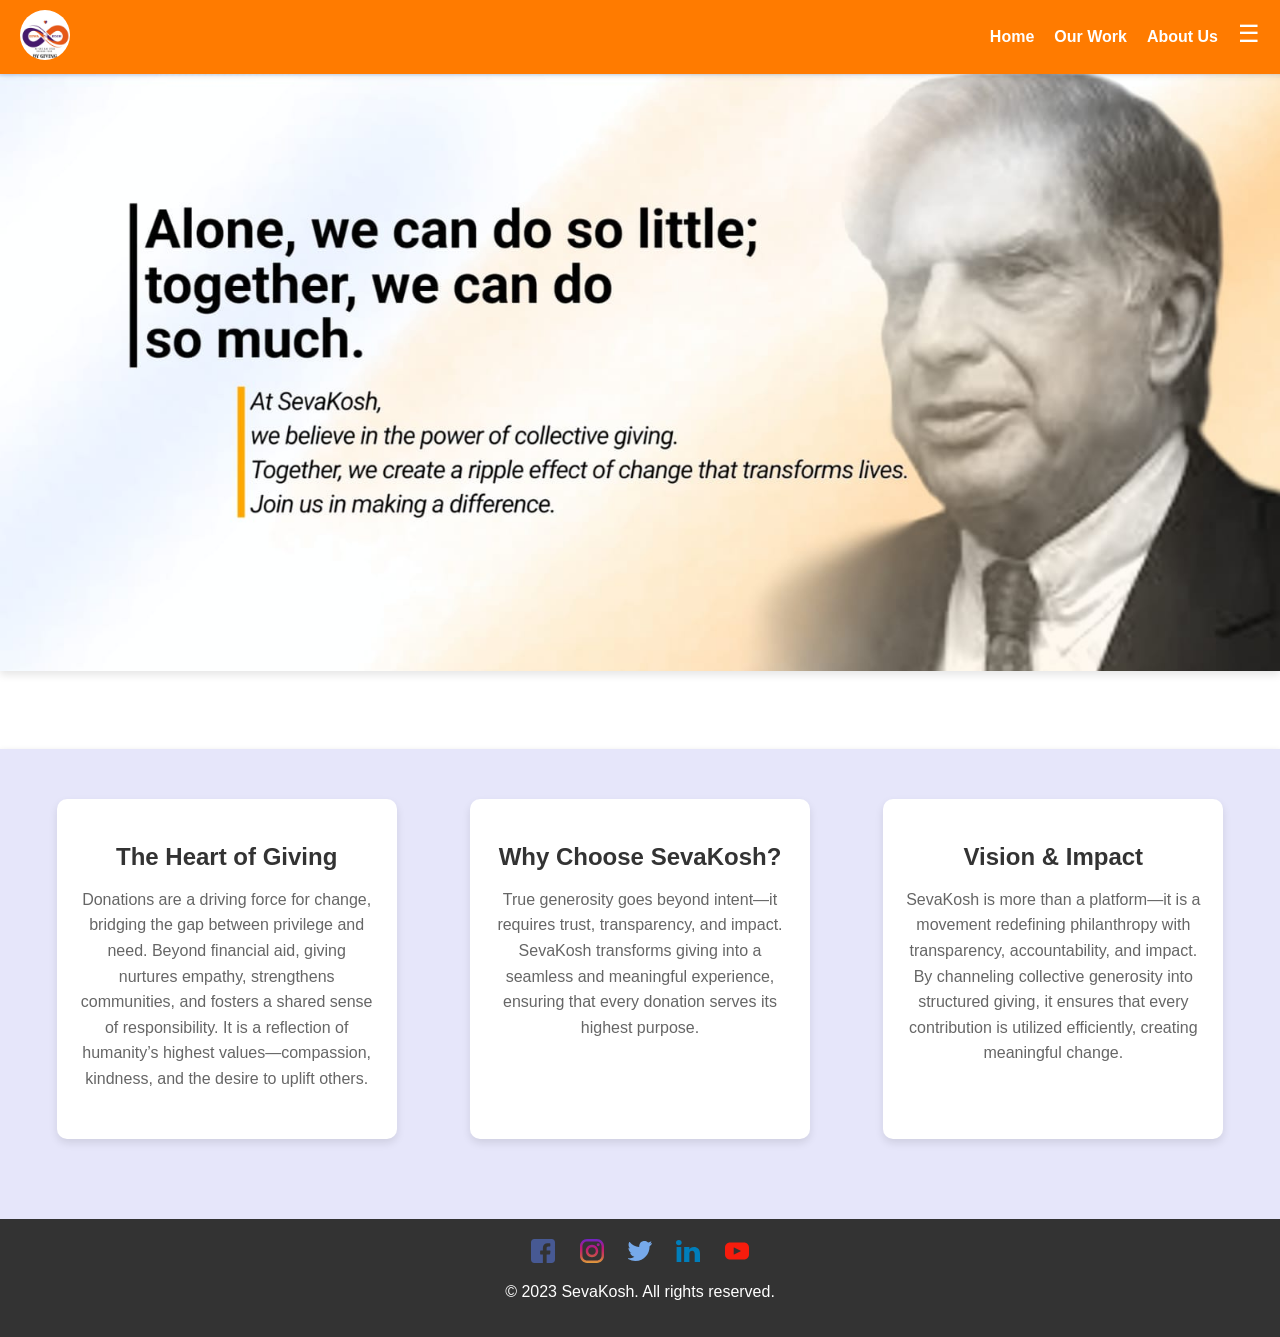
==== index.html @ 089294e7 "Add files via upload" ====
<!DOCTYPE html>
<html lang="en">
<head>
  <meta charset="UTF-8">
  <meta name="viewport" content="width=device-width, initial-scale=1.0">
  <title>About Us - SevaKosh</title>
  <link rel="stylesheet" href="styles.css">
</head>
<body>
  <!-- Header Section -->
  <header class="header">
    <div class="logo">
      <a href="index.html"><img src="public/logo.jpg" alt="SevaKosh Logo"></a>
    </div>
    <nav class="nav">
      <ul class="nav-links">
        <li><a href="index.html">Home</a></li>
        <li><a href="our-work.html">Our Work</a></li>
        <li><a href="about-us.html">About Us</a></li>        
        <li><button id="menu-button">&#9776;</button></li>
      </ul>
    </nav>
    <div class="expanded-menu" id="expanded-menu">
      <ul>
        <li><a href="our-team.html">Our Team</a></li>
        <li><a href="terms-and-conditions.html">Terms and Conditions</a></li>
        <li><a href="privacy-policy.html">Privacy Policy</a></li>
        <li><a href="support-faq.html">Support and FAQs</a></li>
        <li><a href="contact-us.html">Contact Us</a></li>
      </ul>
    </div>
  </header>

  <!-- Main Content Section -->
  <main>


    <div>
        <img class="team-image" src="public/ratan-tata.jpg" alt="SevaKosh Team">
    </div>


    <!-- <section class="about-us">
      <h1>About SevaKosh</h1>
    </section> -->

    <!-- Quotes Section -->
<section class="quotes-section">
  <div class="quote-block" id="quote1">
    <h3>The Heart of Giving</h3>
    <p>
      Donations are a driving force for change, bridging the gap between privilege and need. Beyond financial aid, giving nurtures empathy, strengthens communities, and fosters a shared sense of responsibility. It is a reflection of humanity’s highest values—compassion, kindness, and the desire to uplift others.
    </p>
  </div>

  <div class="quote-block" id="quote2">
    <h3>Why Choose SevaKosh?</h3>
    <p>
      True generosity goes beyond intent—it requires trust, transparency, and impact. SevaKosh transforms giving into a seamless and meaningful experience, ensuring that every donation serves its highest purpose.
    </p>
  </div>

  <div class="quote-block" id="quote3">
    <h3>Vision & Impact</h3>
    <p>
      SevaKosh is more than a platform—it is a movement redefining philanthropy with transparency, accountability, and impact. By channeling collective generosity into structured giving, it ensures that every contribution is utilized efficiently, creating meaningful change.
    </p>
  </div>
</section>

  </main>
  

  <!-- Footer Section -->
  <footer class="footer">

    <div class="social-media">
      <a href="https://facebook.com/sevakosh" target="_blank"><img src="public/facebook-svgrepo-com.svg" alt="Facebook"></a>

      <a href="https://instagram.com/sevakosh" target="_blank"><img src="public/instagram-svgrepo-com.svg" alt="Instagram"></a>

      <a href="https://twitter.com/sevakosh" target="_blank"><img src="public/twitter-svgrepo-com.svg" alt="Twitter"></a>

      <a href="https://linkedin.com/sevakosh" target="_blank"><img src="public/linkedin-color-svgrepo-com.svg" alt="LinkedIn"></a>

      <a href="https://youtube.com" target="_blank"><img src="public/youtube-svgrepo-com.svg" alt="YouTube"></a>

    </div>
    <p>&copy; 2023 SevaKosh. All rights reserved.</p>
  </footer>

  <script src="script.js"></script>
</body>
</html>
---- styles.css ----
/* General Styles */
body {
    margin: 0;
    margin-top: 74px;
    /* Ensure the header does not overlap the content */
    font-family: Arial, sans-serif;
}


.header {
    display: flex;
    justify-content: space-between;
    align-items: center;
    padding: 10px 20px;
    background-color: #ff7b00;
    box-shadow: 0 2px 5px rgba(0, 0, 0, 0.1);

    /* make the header fixed at top the top */
    position: fixed;
    top: 0;
    width: 100%;
    /*ensure the header spans the full width of the screen */
    z-index: 1000;
    /* Ensure the header is above other elements */

}

.logo img {
    border-radius: 50%;
    height: 50px;
}

.nav-links {
    padding-right: 40px;
    list-style: none;
    display: flex;
    gap: 20px;
}

.nav-links a {
    text-decoration: none;
    color: #ffffff;
    font-weight: bolder;
}

#menu-button {
    background: none;
    color: #ffffff;
    border: none;
    font-size: 24px;
    cursor: pointer;
    margin: 0;
    padding: 0;
    line-height: 0.5;
    transition: transform 0.3s ease-in-out;
}

#menu-button.rotate {
    transform: rotate(90deg);
}

/* Expanded Menu Styles */
.expanded-menu {
    position: absolute;
    top: 60px;
    /* Position below the header */
    right: 0;
    width: 100%;
    background-color: #ff7b00;
    padding: 10px;
    box-shadow: 0 4px 8px rgba(0, 0, 0, 0.1);
    overflow: hidden;

    /* Initial State (Hidden) */
    max-height: 0;
    /* Collapse the menu vertically */
    opacity: 0;
    /* Fully transparent */
    transform: translateY(-20px);
    /* Slightly moved up */
    transition: all 0.3s ease-in-out;
    /* Smooth transition */
}

/* Final State (Visible) */
.expanded-menu.active {
    max-height: 300px;
    /* Expand the menu */
    opacity: 1;
    /* Fully visible */
    transform: translateY(0);
    /* Reset position */
}

.expanded-menu ul {
    list-style: none;
    padding: 10px;
    padding-left: 30px;
}

.expanded-menu ul li {
    margin: 10px 0;
    border-bottom: 1px solid #ffb36b;
}

.expanded-menu ul li a {
    text-decoration: none;
    color: #333;
    font-weight: bold;
}

.about-us {
    padding: 50px 20px;
    text-align: center;
}

.about-us h1 {
    font-size: 2.5rem;
    margin-bottom: 10px;
}

.about-us h2 {
    font-size: 1.5rem;
    margin-bottom: 20px;
}

.about-us p {
    font-size: 1rem;
    line-height: 1.6;
    margin-bottom: 20px;
}

.about-us button {
    padding: 10px 20px;
    background-color: #007BFF;
    color: white;
    border: none;
    border-radius: 5px;
    cursor: pointer;
}

.footer {
    background-color: #333;
    color: white;
    text-align: center;
    padding: 20px;
}

.social-media {
    margin-bottom: 10px;
}

.social-media a {
    margin: 0 10px;
}

.social-media img {
    width: 24px;
    height: 24px;
}
/* Tata Section */
.team-image {
    width: 100%;
    box-shadow: 0 4px 8px rgba(0, 0, 0, 0.1);
}

/* Quotes Section */
.quotes-section {
    display: flex;
    justify-content: space-around;
    align-items: center;
    flex-wrap: wrap;
    /* Allows wrapping on smaller screens */
    padding: 50px 20px;
    background-color: lavender;
    /* Background color for the section */
    margin-top: 74px;
    /* Add spacing below the fixed header */
    box-shadow: 0 4px 8px rgba(0, 0, 0, 0.2);
    /* Subtle shadow for depth */
}

.quote-block {
    width: 300px;
    /* Square block size */
    height: 300px;
    background-color: #ffffff;
    /* White background for contrast */
    box-shadow: 0 4px 8px rgba(0, 0, 0, 0.1);
    /* Subtle shadow for depth */
    border-radius: 10px;
    /* Rounded corners */
    padding: 20px;
    text-align: center;
    transition: transform 0.5s ease-in-out, opacity 0.5s ease-in-out;
    /* Smooth animation */
    transform: translateY(50px);
    /* Start off-screen */
    opacity: 0;
    /* Start invisible */
}

.quote-block h3 {
    font-size: 1.5rem;
    margin-bottom: 10px;
    color: #333;
}

.quote-block p {
    font-size: 1rem;
    line-height: 1.6;
    color: #666;
}

/* Animation Classes */
.quote-block.animate {
    transform: translateY(0);
    /* Slide into view */
    opacity: 1;
    /* Fade in */
}

/* Media Quary for Mobile view */
@media (max-width: 768px) {
    .quotes-section {
        flex-direction: column;
        align-items: center;
    }
}

.quote-block {
    margin-bottom: 30px;
}
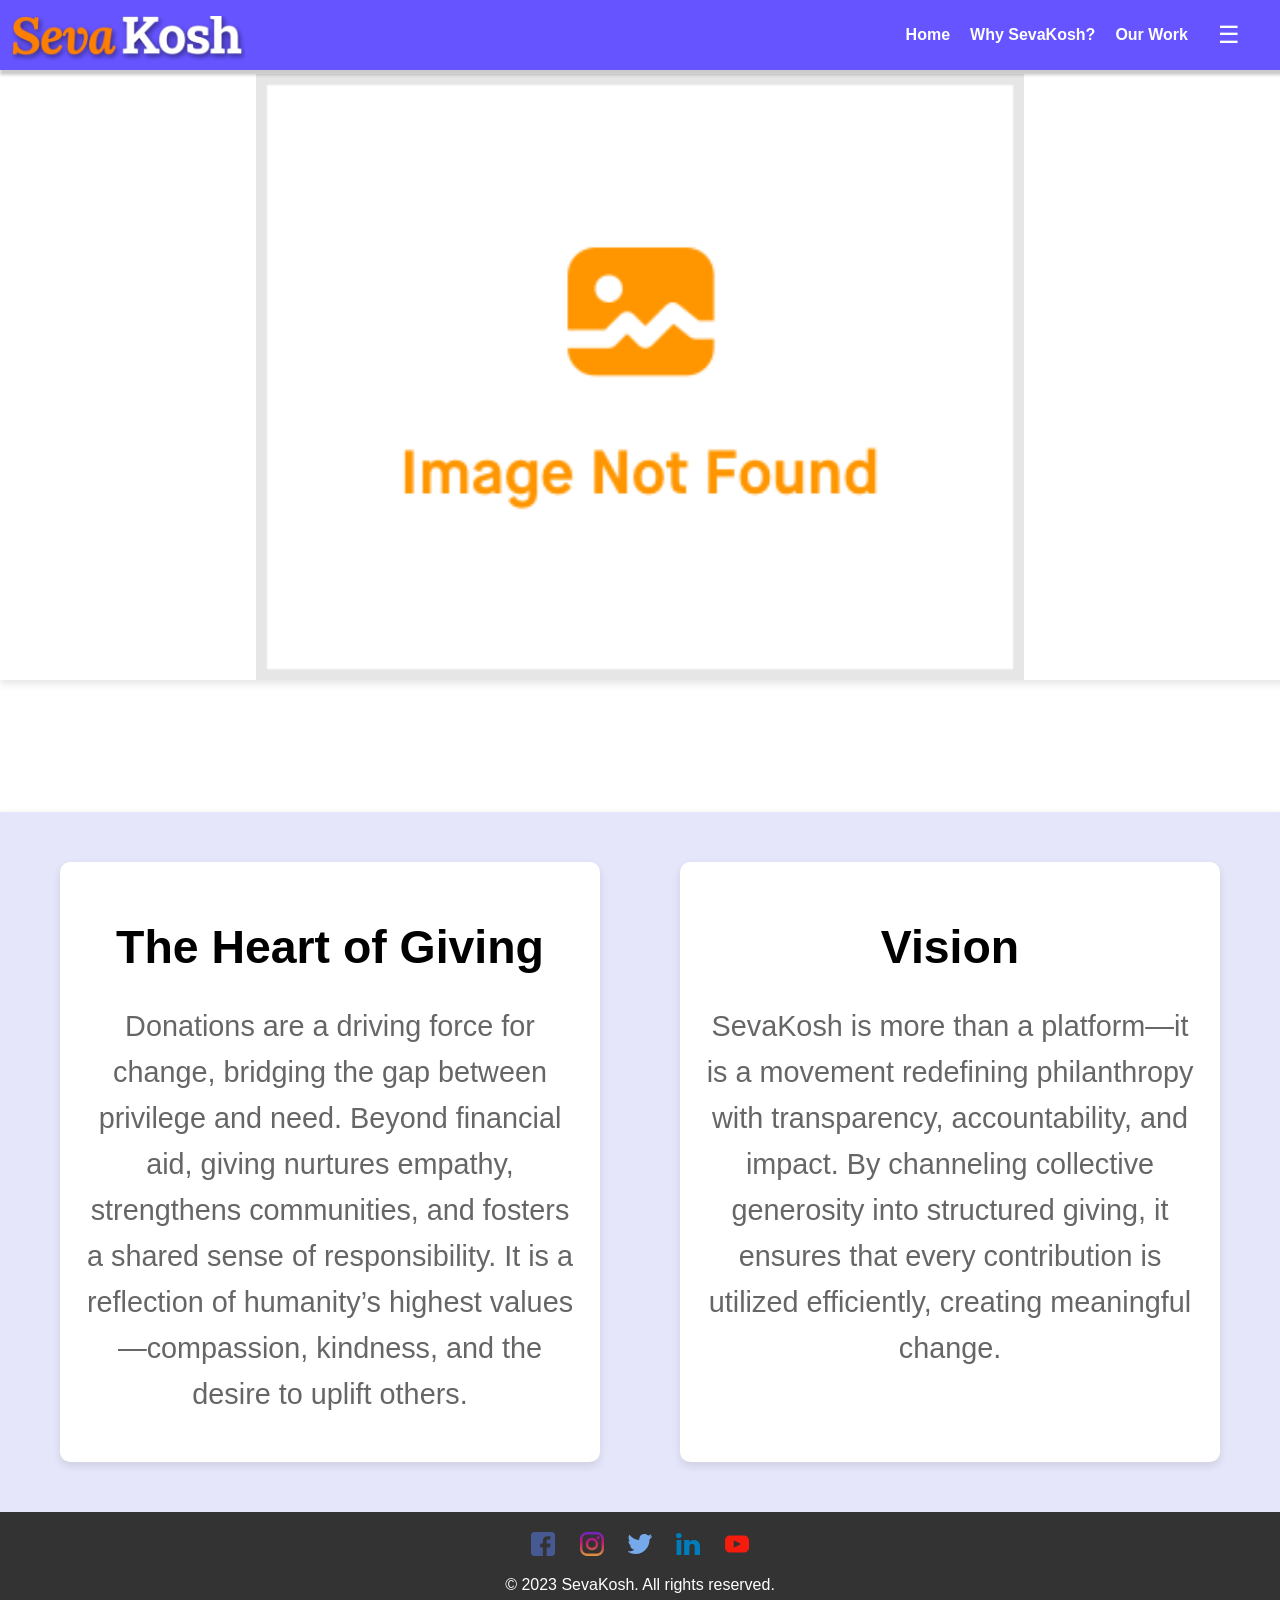
==== commit 94323a4a: "Add files via upload" ====
--- a/index.html
+++ b/index.html
@@ -1,22 +1,30 @@
 <!DOCTYPE html>
 <html lang="en">
+
 <head>
   <meta charset="UTF-8">
   <meta name="viewport" content="width=device-width, initial-scale=1.0">
   <title>About Us - SevaKosh</title>
   <link rel="stylesheet" href="styles.css">
 </head>
+
 <body>
   <!-- Header Section -->
   <header class="header">
+
+
     <div class="logo">
       <a href="index.html"><img src="public/logo.jpg" alt="SevaKosh Logo"></a>
+      <!-- <t>Seva</t><t>Kosh</t> -->
+
     </div>
+
+
     <nav class="nav">
       <ul class="nav-links">
         <li><a href="index.html">Home</a></li>
-        <li><a href="our-work.html">Our Work</a></li>
-        <li><a href="about-us.html">About Us</a></li>        
+        <li><a href="pages-html/why-sevakosh.html">Why SevaKosh?</a></li>
+        <li><a href="pages-html/OurWork.html">Our Work</a></li>
         <li><button id="menu-button">&#9776;</button></li>
       </ul>
     </nav>
@@ -36,7 +44,7 @@
 
 
     <div>
-        <img class="team-image" src="public/ratan-tata.jpg" alt="SevaKosh Team">
+      <img class="team-image" src="public/ratan-tata.png" alt="SevaKosh Team">
     </div>
 
 
@@ -45,43 +53,58 @@
     </section> -->
 
     <!-- Quotes Section -->
-<section class="quotes-section">
-  <div class="quote-block" id="quote1">
-    <h3>The Heart of Giving</h3>
-    <p>
-      Donations are a driving force for change, bridging the gap between privilege and need. Beyond financial aid, giving nurtures empathy, strengthens communities, and fosters a shared sense of responsibility. It is a reflection of humanity’s highest values—compassion, kindness, and the desire to uplift others.
-    </p>
-  </div>
+    <section class="quotes-section">
+      <div class="quote-block" id="quote1">
+        <h1>The Heart of Giving</h1>
+        <p>
+          Donations are a driving force for change, bridging the gap between privilege and need. Beyond financial aid,
+          giving nurtures empathy, strengthens communities, and fosters a shared sense of responsibility. It is a
+          reflection of humanity’s highest values—compassion, kindness, and the desire to uplift others.
+        </p>
+      </div>
 
-  <div class="quote-block" id="quote2">
-    <h3>Why Choose SevaKosh?</h3>
-    <p>
-      True generosity goes beyond intent—it requires trust, transparency, and impact. SevaKosh transforms giving into a seamless and meaningful experience, ensuring that every donation serves its highest purpose.
-    </p>
-  </div>
+      <!-- <div class="quote-block" id="quote2">
+        <h1>Why SevaKosh?</h1>
+        <p>
+          True generosity goes beyond intent—it requires trust, transparency, and impact. SevaKosh transforms giving
+          into a seamless and meaningful experience, ensuring that every donation serves its highest purpose.
+        </p>
+      </div> -->
 
-  <div class="quote-block" id="quote3">
-    <h3>Vision & Impact</h3>
-    <p>
-      SevaKosh is more than a platform—it is a movement redefining philanthropy with transparency, accountability, and impact. By channeling collective generosity into structured giving, it ensures that every contribution is utilized efficiently, creating meaningful change.
-    </p>
-  </div>
-</section>
+      <div class="quote-block" id="quote3">
+        <h1>Vision</h1>
+        <p>
+          SevaKosh is more than a platform—it is a movement redefining philanthropy with transparency, accountability,
+          and impact. By channeling collective generosity into structured giving, it ensures that every contribution is
+          utilized efficiently, creating meaningful change.
+        </p>
+      </div>
+    </section>
+
+    <div class="statistics-block">
+
+      <div class="money-donated"></div>
+
+
+    </div>
 
   </main>
-  
 
   <!-- Footer Section -->
   <footer class="footer">
 
     <div class="social-media">
-      <a href="https://facebook.com/sevakosh" target="_blank"><img src="public/facebook-svgrepo-com.svg" alt="Facebook"></a>
+      <a href="https://facebook.com/sevakosh" target="_blank"><img src="public/facebook-svgrepo-com.svg"
+          alt="Facebook"></a>
 
-      <a href="https://instagram.com/sevakosh" target="_blank"><img src="public/instagram-svgrepo-com.svg" alt="Instagram"></a>
+      <a href="https://instagram.com/sevakosh" target="_blank"><img src="public/instagram-svgrepo-com.svg"
+          alt="Instagram"></a>
 
-      <a href="https://twitter.com/sevakosh" target="_blank"><img src="public/twitter-svgrepo-com.svg" alt="Twitter"></a>
+      <a href="https://twitter.com/sevakosh" target="_blank"><img src="public/twitter-svgrepo-com.svg"
+          alt="Twitter"></a>
 
-      <a href="https://linkedin.com/sevakosh" target="_blank"><img src="public/linkedin-color-svgrepo-com.svg" alt="LinkedIn"></a>
+      <a href="https://linkedin.com/sevakosh" target="_blank"><img src="public/linkedin-color-svgrepo-com.svg"
+          alt="LinkedIn"></a>
 
       <a href="https://youtube.com" target="_blank"><img src="public/youtube-svgrepo-com.svg" alt="YouTube"></a>
 
@@ -91,4 +114,5 @@
 
   <script src="script.js"></script>
 </body>
+
 </html>
--- a/styles.css
+++ b/styles.css
@@ -1,46 +1,51 @@
 /* General Styles */
 body {
     margin: 0;
-    margin-top: 74px;
-    /* Ensure the header does not overlap the content */
+    margin-top: 74px; /* Ensure the header does not overlap the content */
     font-family: Arial, sans-serif;
 }
-
 
 .header {
     display: flex;
     justify-content: space-between;
     align-items: center;
     padding: 10px 20px;
-    background-color: #ff7b00;
-    box-shadow: 0 2px 5px rgba(0, 0, 0, 0.1);
-
-    /* make the header fixed at top the top */
+    background-color: #6554ff;
+    box-shadow: 0 5px 3px rgba(0, 0, 0, 0.2);
     position: fixed;
     top: 0;
     width: 100%;
-    /*ensure the header spans the full width of the screen */
-    z-index: 1000;
-    /* Ensure the header is above other elements */
-
+    max-height : 50px;
+    z-index: 1000; /* Ensure the header is above other elements */
 }
 
 .logo img {
-    border-radius: 50%;
-    height: 50px;
+    height: 45px;
+    margin: -10px;
+    margin-bottom: -20px;
 }
 
 .nav-links {
+    white-space: nowrap;
     padding-right: 40px;
     list-style: none;
     display: flex;
-    gap: 20px;
+    align-items: center;
+}
+
+.nav-links :hover {
+    color: #ff7f00;
+    background-color: #ffffff;
+    border-radius: 5%;
+    box-shadow: #5300c8 2px 2px 2px;
 }
 
 .nav-links a {
+    color: #ffffff;
     text-decoration: none;
-    color: #ffffff;
+    font-size: 100%;
     font-weight: bolder;
+    padding: 10px;
 }
 
 #menu-button {
@@ -50,46 +55,45 @@
     font-size: 24px;
     cursor: pointer;
     margin: 0;
-    padding: 0;
+    padding: 20px; /* Increased padding from 0 */
     line-height: 0.5;
     transition: transform 0.3s ease-in-out;
 }
 
+#menu-button:hover {
+    color: #ff7f00;
+    background-color: none;
+    box-shadow: none;
+}
+
 #menu-button.rotate {
-    transform: rotate(90deg);
+    transform: rotate(180deg) scale(1.3);
 }
 
 /* Expanded Menu Styles */
 .expanded-menu {
     position: absolute;
-    top: 60px;
-    /* Position below the header */
+    top: 100%; /* Position below the header */
     right: 0;
-    width: 100%;
-    background-color: #ff7b00;
-    padding: 10px;
+    width: 400px;
+    background-color: #6554ff;
+    padding: 5px;
+    padding-right: 65px;
     box-shadow: 0 4px 8px rgba(0, 0, 0, 0.1);
     overflow: hidden;
-
     /* Initial State (Hidden) */
     max-height: 0;
-    /* Collapse the menu vertically */
     opacity: 0;
-    /* Fully transparent */
     transform: translateY(-20px);
-    /* Slightly moved up */
-    transition: all 0.3s ease-in-out;
-    /* Smooth transition */
+    transition: all 0.3s ease-in-out; /* Smooth transition */
 }
 
 /* Final State (Visible) */
 .expanded-menu.active {
     max-height: 300px;
-    /* Expand the menu */
+    width: 500px;
     opacity: 1;
-    /* Fully visible */
-    transform: translateY(0);
-    /* Reset position */
+    transform: translateX(0); /* Reset position */
 }
 
 .expanded-menu ul {
@@ -99,14 +103,27 @@
 }
 
 .expanded-menu ul li {
+    padding-left: 20px;
+    padding: 5px;
+    font-size: 150%;
     margin: 10px 0;
-    border-bottom: 1px solid #ffb36b;
+    border-bottom: 1px solid #9589ff;
+}
+
+.expanded-menu ul li:hover {
+    background-color: #3326ab;
+    transition: background-color 0.3s ease-in-out;
 }
 
 .expanded-menu ul li a {
+    color: #ffffff;
     text-decoration: none;
-    color: #333;
     font-weight: bold;
+}
+
+.expanded-menu ul li:hover a {
+    transition: background-color 0.3s ease-in-out;
+    color: #ff7f00;
 }
 
 .about-us {
@@ -158,9 +175,13 @@
     width: 24px;
     height: 24px;
 }
+
 /* Tata Section */
 .team-image {
-    width: 100%;
+    padding-left: 20%;
+    padding-right: 25%;
+    width: 60%;
+    height: 60%;
     box-shadow: 0 4px 8px rgba(0, 0, 0, 0.1);
 }
 
@@ -169,65 +190,140 @@
     display: flex;
     justify-content: space-around;
     align-items: center;
-    flex-wrap: wrap;
-    /* Allows wrapping on smaller screens */
+    flex-wrap: wrap; /* Allows wrapping on smaller screens */
     padding: 50px 20px;
     background-color: lavender;
-    /* Background color for the section */
-    margin-top: 74px;
-    /* Add spacing below the fixed header */
+    margin-top: 10%; /* Add spacing below the fixed header */
     box-shadow: 0 4px 8px rgba(0, 0, 0, 0.2);
-    /* Subtle shadow for depth */
-}
+}
+
 
 .quote-block {
-    width: 300px;
-    /* Square block size */
-    height: 300px;
+    width: 500px;
+    height: 500px;
     background-color: #ffffff;
-    /* White background for contrast */
     box-shadow: 0 4px 8px rgba(0, 0, 0, 0.1);
-    /* Subtle shadow for depth */
     border-radius: 10px;
-    /* Rounded corners */
     padding: 20px;
+    padding-bottom: 5rem;
     text-align: center;
-    transition: transform 0.5s ease-in-out, opacity 0.5s ease-in-out;
-    /* Smooth animation */
-    transform: translateY(50px);
-    /* Start off-screen */
-    opacity: 0;
-    /* Start invisible */
-}
-
-.quote-block h3 {
-    font-size: 1.5rem;
+    transition: transform 0.5s ease-in-out, opacity 0.5s ease-in-out; /* Smooth animation */
+    transform: translateY(50px); /* Start off-screen */
+    opacity: 0; /* Start invisible */
+}
+
+
+.quote-block h1 {
+    font-size: 2.9rem;
     margin-bottom: 10px;
-    color: #333;
+
 }
 
 .quote-block p {
-    font-size: 1rem;
+    font-size: 1.8rem;
     line-height: 1.6;
     color: #666;
 }
 
 /* Animation Classes */
 .quote-block.animate {
-    transform: translateY(0);
-    /* Slide into view */
-    opacity: 1;
-    /* Fade in */
-}
-
-/* Media Quary for Mobile view */
-@media (max-width: 768px) {
+    transform: translateY(0); /* Slide into view */
+    opacity: 1; /* Fade in */
+}
+
+/* Media Query for Tablet view */
+@media (max-width: 800px) {
     .quotes-section {
         flex-direction: column;
         align-items: center;
     }
-}
-
-.quote-block {
-    margin-bottom: 30px;
+
+    .quote-block {
+        margin-bottom: 30px; /* Add spacing when blocks stack */
+    }
+}
+
+/* Media Query for Mobile view */
+@media (max-width: 600px) {
+    body {
+        margin-top: 30px; /* Adjust body margin for smaller header */
+    }
+
+    .nav-links {
+        height: 20px;
+        margin-left: -5%;
+    }
+
+    .header {
+        padding: 5px 10px; /* Adjusted padding */
+        white-space: nowrap; /* Restored to prevent wrapping */
+        margin: 0; /* Simplified margin */
+        justify-content: space-between; /* Reverted to push items apart */
+        /* gap: 15px; Removed */
+    }
+
+    .logo img {
+        height: 22px; /* Make logo even smaller for mobile */
+        margin: 0; /* Reset negative margins for smaller logo */
+    }
+
+    #menu-button {
+        padding: 10px; /* Balanced padding */
+        font-size: 18px; /* Slightly larger icon for easier tapping */
+    }
+
+    .about-us {
+        padding: 30px 15px; /* Reduce padding */
+    }
+
+    .about-us h1 {
+        font-size: 2rem; /* Smaller heading */
+    }
+
+    .about-us h2 {
+        font-size: 1.3rem; /* Smaller subheading */
+    }
+
+    .about-us p {
+        font-size: 0.9rem; /* Smaller text */
+    }
+
+    .team-image {
+        width: 90%; /* Make image responsive */
+        padding-left: 5%; /* Adjust padding */
+        padding-right: 5%;
+    }
+
+    .quotes-section {
+        padding: 30px 10px; /* Reduce padding */
+        margin-top: 5%; /* Adjust top margin */
+    }
+
+    .quote-block {
+        width: 80%; /* Make quote blocks flexible */
+        padding: 10px;
+        max-height: 400px;
+        /* padding-bottom: 0.1rem; */
+    
+    }
+
+    .quote-block h1 {
+        font-size: 2rem; /* Smaller quote heading */
+    }
+
+    .quote-block p {
+        font-size: 1.2rem; /* Smaller quote text */
+    }
+
+    .expanded-menu.active {
+        width: 90%; /* Adjust expanded menu width */
+    }
+
+    .expanded-menu ul li {
+        font-size: 1.2rem; /* Adjust menu item font size */
+    }
+
+    .footer {
+        padding: 15px; /* Adjust footer padding */
+    }
 }
